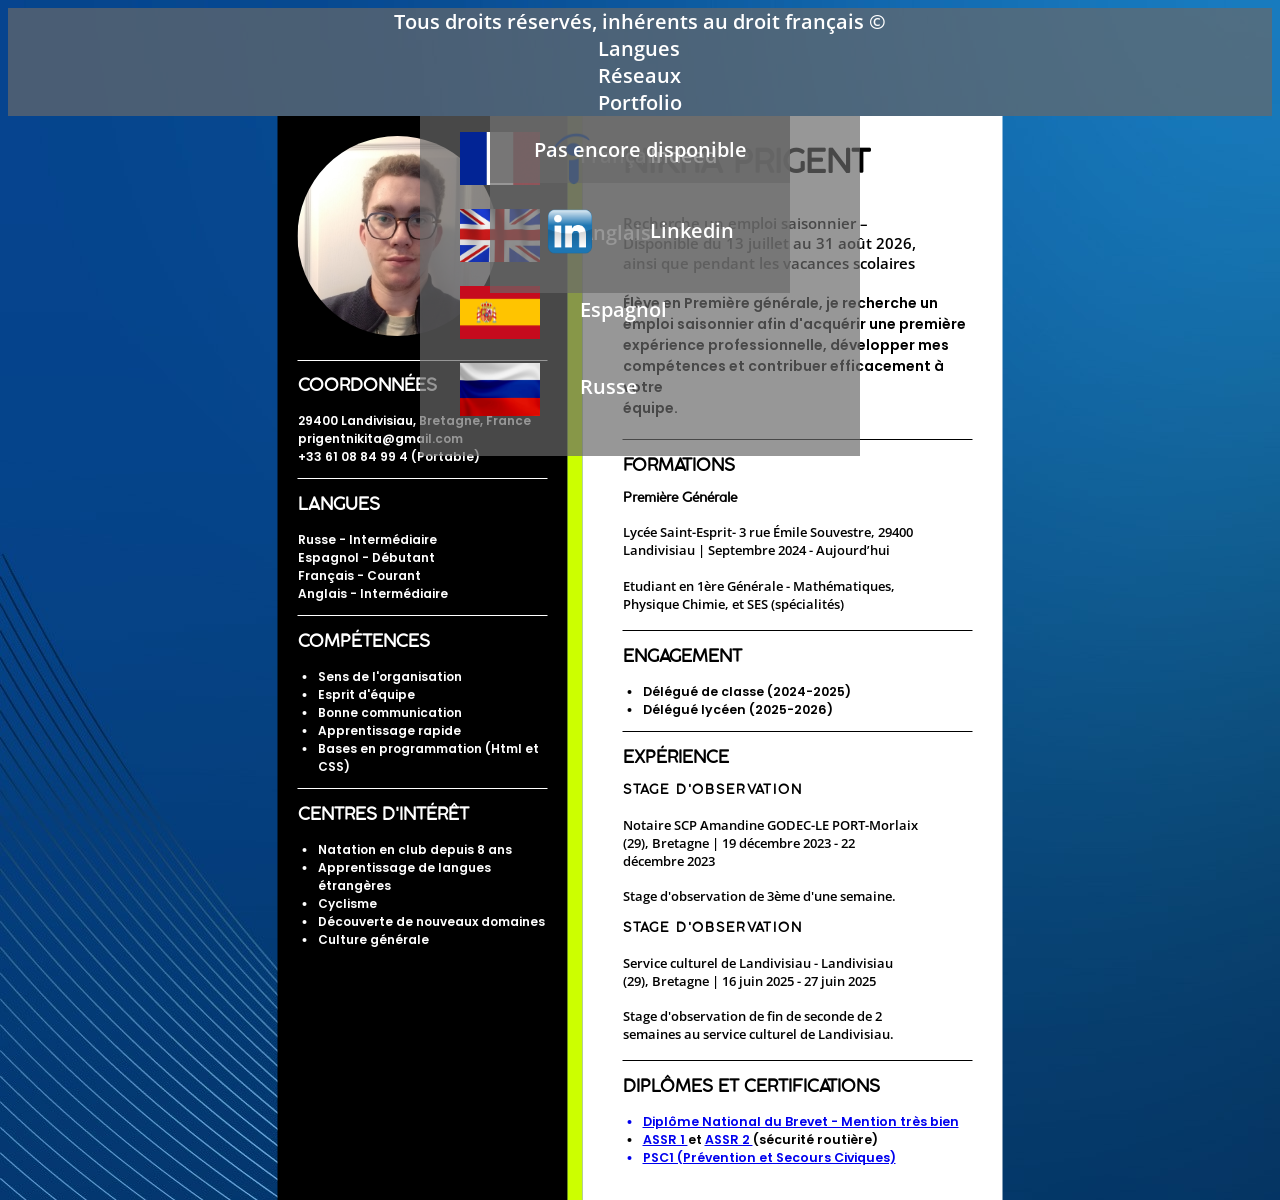
==== composantes-ne-pas-supprimer/index.html @ 245f19e3 "Add files via upload" ====
<!-- Ce site comme ce code restent la propriété de son créateur, Nikita Prigent, domicilié en France -->

<!DOCTYPE html>              
<html lang="fr">
<head>
    <meta charset="UTF-8">
    <meta name="viewport" content="width=device-width, initial-scale=1.0">
    <meta name="robots" content="noindex">
    <title>CV numérique</title>
    <link rel="stylesheet" href="cv-numerique.css">  <!-- Lien CSS -->
    <script src="cv-numerique.js" defer></script>          <!-- Lien JavaScript -->
</head>

<body>
    <div class="content">                                                 <!-- CV en lui-même -->
    <div class="left">                                                    <!-- Partie gauche du CV sur fond noir -->
    <div class="photo"><img class="photo" src="./images/Photo-rogne.jpg" height="200px" alt="Photo de la personne"></div>

           <div class="coordonnees">                                             <!-- Coordonnées -->
           <h3 class="titre11"> COORDONNÉES </h3>
           <ul class="coordonnees">
           <li class="adresse"> 29400 Landivisiau, Bretagne, France </li>
           <li class="adressemail"> prigentnikita@gmail.com </li>
           <li class="portable"> +33 61 08 84 99 4 (Portable)</li>
            </ul>
           </div>

            <div class="langues">                                             <!-- Langues -->
           <h3 class="titre12"> LANGUES </h3>
           <ul class="langues">
           <li class="russe"> Russe - Intermédiaire </li>
           <li class="espagnol"> Espagnol - Débutant </li>
           <li class="français"> Français - Courant </li>
           <li class="anglais"> Anglais - Intermédiaire </li>
           </ul>
           </div>

            <div class="competences">                                             <!-- Compétences -->
           <h3 class="titre13"> COMPÉTENCES </h3>
           <ul class="liste1">
            <li class="liste11"> Sens de l'organisation </li>
            <li class="liste12"> Esprit d'équipe </li>
            <li class="liste13"> Bonne communication </li>
            <li class="liste14"> Apprentissage rapide </li>
            <li class="liste15"> Bases en programmation (Html et CSS) </li>
           </ul>
           </div>

             <div class="centresdinteret">                                             <!-- Centres d'intérêt -->
           <h3 class="titre14"> CENTRES D'INTÉRÊT </h3>
           <ul class="liste2">
            <li class="liste21"> Natation en club depuis 8 ans </li>
            <li class="liste22"> Apprentissage de langues étrangères </li>
            <li class="liste23"> Cyclisme </li>
            <li class="liste24"> Découverte de nouveaux domaines </li>
            <li class="liste25"> Culture générale </li>
           </ul>
           </div>

    </div>                    
    
    <div class="rectanglevert"></div>

    <div class="right">                                   <!-- Partie droite du CV sur fond blanc -->  

           <h3 class="nomprenom"> NIKITA PRIGENT </h3>  <!-- Nom et Prénom -->
              <h4 class="disponiblites"> Recherche un emploi saisonnier – <br> Disponible du 13 juillet au 31 août 2026, <br> ainsi que pendant les vacances scolaires </h4>     <!-- Disponiblités -->
              <h4 class="intro"> Élève en Première générale, je recherche un <br> emploi saisonnier afin d'acquérir une première <br> expérience professionnelle, développer mes <br> compétences et contribuer efficacement à votre <br> équipe. </h4>     <!-- Paragraphe d'introduction -->

           <div class="formations">                                             <!-- Formations -->
           <h3 class="titre21"> FORMATIONS </h3>
           <h3 class="titre22"> Première Générale </h3>
           <h4 class="paragraphe21"> Lycée Saint-Esprit- 3 rue Émile Souvestre, 29400 <br> Landivisiau | Septembre 2024 - Aujourd’hui </h4>
           <h4 class="paragraphe22"> Etudiant en 1ère Générale - Mathématiques, <br> Physique Chimie, et SES (spécialités) </h4>
           </div>

               <div class="engagement">                                             <!-- Engagement -->
           <h3 class="titre23"> ENGAGEMENT </h3>
           <ul class="liste3">
            <li class="liste31"> Délégué de classe (2024-2025) </li>
            <li class="liste32"> Délégué lycéen (2025-2026) </li>
           </ul>
           </div>

           <div class="experience">                                             <!-- Expérience -->
           <h3 class="titre24"> EXPÉRIENCE </h3>
           <h3 class="titre25"> STAGE D'OBSERVATION </h3>
           <h4 class="paragraphe23"> Notaire SCP Amandine GODEC-LE PORT-Morlaix <br> (29), Bretagne | 19 décembre 2023 - 22 <br> décembre 2023 </h4>
           <h4 class="paragraphe24"> Stage d'observation de 3ème d'une semaine. </h4>

           <h3 class="titre26"> STAGE D'OBSERVATION </h3>
           <h4 class="paragraphe25"> Service culturel de Landivisiau - Landivisiau <br> (29), Bretagne | 16 juin 2025 - 27 juin 2025 </h4>
           <h4 class="paragraphe26"> Stage d'observation de fin de seconde de 2 <br> semaines au service culturel de Landivisiau. </h4>
           </div>

            <div class="diplomes">                                             <!-- Diplômes et certifications -->
           <h3 class="titre27"> DIPLÔMES ET CERTIFICATIONS </h3>
           <ul class="liste4">
           <a href="./documents-a-integrer/diplome-national-du-brevet.pdf"><li class="liste41"> Diplôme National du Brevet - Mention très bien </li></a> 
           <li class="liste42"> <a href="./documents-a-integrer/ASSR1.pdf"> ASSR 1 </a> et <a href="./documents-a-integrer/ASSR2.pdf"> ASSR 2 </a> (sécurité routière) </li></a>
           <a href="./documents-a-integrer/PSC1.pdf"><li class="liste43"> PSC1 (Prévention et Secours Civiques) </li></a>
           </ul>
           </div>
        </div>
        </div> 



         <div class="barre-de-selection-div">                                      <!-- Barre de sélection pour les menus -->
    <h3 class="protection"> Tous droits réservés, inhérents au droit français © </h3>
    <nav class="barre-de-selection-nav">
    <li class="langues-barre" id="langues-barre"> Langues </li>
    <li class="reseaux-barre" id="reseaux-barre"> Réseaux </li>
    <li class="portfolio-barre" id="portfolio-barre"> Portfolio </li>
    </nav>
    </div>

    <div class="langues-etrangeres-div" id="langues-etrangeres-div">           <!-- Sélection de langues -->
    <ul class="langues-etrangeres-ul">
      <a class="fr" href="index.html"><li class="fr"> Français </li></a>
     <a class="en" href="index-en.html"><li class="en"> Anglais </li></a>
     <a class="en" href="index-es.html"><li class="es"> Espagnol </li></a>
     <a class="en" href="index-ru.html"><li class="ru"> Russe</li></a>
    </ul>
    </div>

    <div class="reseaux-sociaux-div" id="reseaux-sociaux-div">                                             <!-- Réseaux sociaux -->
    <ul class="reseaux-sociaux-ul">
     <a class="indeed" href="https://profile.indeed.com/p/nikitap-wjbrwvq"><li class="indeed"> Indeed</li></a>
     <a class="linkedin" href="www.linkedin.com/in/nikita-p-oezxefr-hezar"><li class="linkedin"> Linkedin</li></a>
    </ul>
    </div>

     <div class="portfolio" id="portfolio">                                              <!-- Portfolio -->
     <h3 class="portfolio-written"> Pas encore disponible </h3>
    </div>
</body>
</html>
---- composantes-ne-pas-supprimer/cv-numerique.css ----
/* Ce site comme ce code restent la propriété de son créateur, Nikita Prigent, domicilié en France */

@font-face {                                     /* Importation de la police */
font-family:'Coco Gothic Regular';
src: url(./fonts/cocogothic/Coco-Gothic-Regular-trial.woff);
}

@font-face {
    font-family: 'Open Sans';
    src: url(./fonts/opensans-poppins/opensans/static/OpenSans-SemiBold.ttf);
}

@font-face {
    font-family: 'Semi Bold Poppins';
    src: url(./fonts/opensans-poppins/poppins/Poppins-SemiBold.ttf);
}

@font-face {
    font-family: 'Light Poppins';
    src: url(./fonts/opensans-poppins/poppins/Poppins-Light.ttf);
}



div.content{               /* Mise en page générale */
    position: absolute;
    display: flex;
    left: 50%;
    transform: translateX(-50%);
    margin-top: 32px;
    z-index: 1;
}


div.right{             
    margin-top: 0px;
    background-color: white;
    padding-left: 40px;
    padding-right: 30px;
    padding-bottom: 20px;
    width: 350px;
}

div.left{
    background-color: black;
    padding: 20px;
    width: 250px;
}

div.rectanglevert{
    background-color: #ccff00;
    width: 15px;
}

nav.barre-de-selection-nav{
    display: flex;
    list-style-type: none;
}

div.barre-de-selection-div{
    height: 32px;
    background-color: rgba(105, 105, 105, 0.692);
    width: 100%;
}


body{                                                   /* fond d'écran */
    position: relative;
    background-image: url('./images/fond-d-ecran.jpg');
}

ul.coordonnees,ul.langues{   /* Design des listes */
    list-style-type: none;
    padding-left: 0%;
}

ul.liste1,ul.liste2,ul.liste3,ul.liste4{
padding-left: 20px;
 font-family: 'Semi Bold Poppins';
 font-size: 12.5px;
}

                                                             /* Design de la police d'écriture (titres) */

h3.titre11,h3.titre12,h3.titre13,h3.titre14{                /* Titres à gauche */
    font-family: 'Coco Gothic Regular';
    font-size: 17px;
    color: white;
}

h3.nomprenom{                                               /* Nom et Prénom */
    font-family: 'Coco Gothic Regular';
    font-size: 32.3px;
    font-weight: 900;
}

h3.titre21,h3.titre23,h3.titre24,h3.titre27{                /* Titres à droite en police 17 */
    font-family: 'Coco Gothic Regular';
    font-size: 17px;
}

h3.titre22{                                                 /* Première Générale */
    font-family: 'Coco Gothic Regular';
    font-size: 14px;
}

h3.titre25,h3.titre26{                                                 /* Stage d'observation */
    font-family: 'Coco Gothic Regular';
    font-size: 13px;
    letter-spacing: 2px;
}

                                                             /* Design de la police d'écriture (contenu) */

ul.coordonnees,ul.langues,ul.liste1,ul.liste2{      /* contenu en police 12 */
    font-family: 'Semi Bold Poppins';
    font-size: 12px;
    color: white;
}

h4.intro{                                           /* Intro */
    font-family: 'Semi Bold Poppins';
    font-size: 14px;
    font-weight: 100;
}

h4.disponiblites{                                   /* Disponibilités */
    font-family: 'Open Sans';
    font-size: 15px;
    font-weight: 100;
}

h4.paragraphe21,h4.paragraphe22,h4.paragraphe23,h4.paragraphe24,h4.paragraphe25,h4.paragraphe26{      /* contenu en police 13 Open Sans (paragraphes) */
    font-family: 'Open Sans';
    font-size: 13px;
    font-weight: 300;
}

                                                           /* espacements entre les paragraphes */

div.langues,div.competences,div.centresdinteret{                            /* espacements entre les paragraphes de gauche */
padding-top: 1px;
}

div.engagement,div.experience,div.diplomes{                            /* espacements entre les paragraphes de droite */
padding-top: 1px;
}

                                                                 /* esthétique */

img.photo{                                         /* photo ronde */             
    position: relative;
    border-radius: 100%;
}

div.photo,div.coordonnees,div.langues,div.competences,div.centredinteret{     /* traits blancs */
    border-bottom: 1px solid white;
}

div.photo,h4.intro{                                     /* espacements */
    padding-bottom: 20px;
}

h4.intro,div.formations,div.engagement,div.experience{                       /* traits noirs */
    border-bottom: 1px solid black;
}

li.langues-barre{                                                     /* espacements + customisation dans la barre de sélection (effet de style) */
    margin-left: 13.13%;
    font-family: 'Open Sans';
    font-size: 20px;
    color: white;
}

li.langues-barre:hover,li.langues-barre:active{
    background-color: rgb(105, 105, 105);
    box-shadow: 2px 2px 2px 2px rgb(105, 105, 105);
}

h3.protection{                                                     /* tous droits réservés */
    position: absolute;
    left: 50%;
    transform: translateX(-50%);
    margin-top: 0px;
    font-family: 'Open Sans';
    font-size: 20px;
    color: white;
    font-weight: 400;
}

li.reseaux-barre{                                                     
     margin-left: 63.03%;
     font-family: 'Open Sans';
     font-size: 20px;
     color: white;
}

li.reseaux-barre:hover,li.reseaux-barre:active{
    background-color: rgb(105, 105, 105);
    box-shadow: 2px 2px 2px 2px rgb(105, 105, 105);
}                                                    

li.portfolio-barre{                                                     
    margin-left: 2.63%;
    font-family: 'Open Sans';
    font-size: 20px;
    color: white;
}

li.portfolio-barre:hover,li.portfolio-barre:active{
    background-color: rgb(105, 105, 105);
    box-shadow: 2px 2px 2px 2px rgb(105, 105, 105);
}


div.langues-etrangeres-div{                                              /* menu des langues + customisation (effet de style) */
    position: absolute;
    margin-left: 7.88%;
    background-color: rgba(105, 105, 105, 0.692);
    width: 440px;
    display: none;
    z-index: 0;
}

ul.langues-etrangeres-ul{
    list-style-type: none;
}

li.fr{                                              
    font-family: 'Open Sans';
    font-size: 20px;
    color: white;
    min-height: 47px;           /* assez haut pour contenir le drapeau */
    padding-left: 120px;        /* pousse le texte à droite du drapeau (80px + marge) */
    padding-top: 10px;          /* centre verticalement le texte à côté du drapeau */
    background-image: url(./images/drapeau-de-la-france.webp);
    background-position: 0 0;
    background-size: 80px 53px;
    background-repeat: no-repeat;
    margin-bottom: 20px;
}

li.fr:hover,li.fr:active{                                              
    background-color: rgb(105, 105, 105);
}

li.en{                                              
    font-family: 'Open Sans';
    font-size: 20px;
    color: white;
    min-height: 47px;           /* assez haut pour contenir le drapeau */
    padding-left: 120px;        /* pousse le texte à droite du drapeau (80px + marge) */
    padding-top: 10px;          /* centre verticalement le texte à côté du drapeau */
    background-image: url(./images/iHlGBm4.jpg);
    background-position: 0 0;
    background-size: 80px 53px;
    background-repeat: no-repeat;
    margin-bottom: 20px;
}

li.en:hover,li.en:active{                                              
    background-color: rgb(105, 105, 105);
}

li.es{                                              
    font-family: 'Open Sans';
    font-size: 20px;
    color: white;
    min-height: 47px;           /* assez haut pour contenir le drapeau */
    padding-left: 120px;        /* pousse le texte à droite du drapeau (80px + marge) */
    padding-top: 10px;          /* centre verticalement le texte à côté du drapeau */
    background-image: url(./images/demysticway-spain-2906824_1280.png);
    background-position: 0 0;
    background-size: 80px 53px;
    background-repeat: no-repeat;
    margin-bottom: 20px;
}

li.es:hover,li.es:active{                                              
    background-color: rgb(105, 105, 105);
}

li.ru{                                              
    font-family: 'Open Sans';
    font-size: 20px;
    color: white;
    min-height: 47px;           /* assez haut pour contenir le drapeau */
    padding-left: 120px;        /* pousse le texte à droite du drapeau (80px + marge) */
    padding-top: 10px;          /* centre verticalement le texte à côté du drapeau */
    background-image: url(./images/waving-russia-flag_50039-939.jpg);
    background-position: 0 0;
    background-size: 80px 53px;
    background-repeat: no-repeat;
    margin-bottom: 20px;
}

li.ru:hover,li.ru:active{                                              
    background-color: rgb(105, 105, 105);
}


div.reseaux-sociaux-div{                                              /* menu des réseaux + customisation (effet de style) */
    position: absolute;
    margin-left: 78.78%;
    background-color: rgba(105, 105, 105, 0.692);
    width: 300px;
   display: none;
}

ul.reseaux-sociaux-ul{
    list-style-type: none;
}

li.indeed{
    font-family: 'Open Sans';
    font-size: 20px;
    color: white;
    min-height: 47px;           /* assez haut pour contenir le drapeau */
    padding-left: 120px;        /* pousse le texte à droite du drapeau (80px + marge) */
    padding-top: 10px;          /* centre verticalement le texte à côté du drapeau */
    background-image: url(./images/indeed_logo-freelogovectors.net_.png);
    background-position: 0 0;
    background-size: 80px 53px;
    background-repeat: no-repeat;
    margin-bottom: 20px;
}

li.indeed:hover,li.indeed:active{                                              
    background-color: rgb(105, 105, 105);
}

li.linkedin{
    font-family: 'Open Sans';
    font-size: 20px;
    color: white;
    min-height: 40px;           /* assez haut pour contenir le drapeau */
    padding-left: 120px;        /* pousse le texte à droite du drapeau (80px + marge) */
    padding-top: 8px;          /* centre verticalement le texte à côté du drapeau */
    background-image: url(./images/LinkedIn-Emblema.png);
    background-position: 0 0;
    background-size: 80px 45px;
    background-repeat: no-repeat;
    margin-bottom: 20px;
}

li.linkedin:hover,li.linkedin:active{                                              
    background-color: rgb(105, 105, 105);
}


div.portfolio{                                              /* Portfolio + customisation (effet de style) */
    position: absolute;
    margin-left: 78.78%;
    background-color: rgba(105, 105, 105, 0.692);
    width: 300px;
    display: none;
}

h3.portfolio-written{
    font-family: 'Open Sans';
    font-size: 20px;
    color: white;
    text-align: center;
}

a.fr,a.en,a.es,a.ru,a.indeed,a.linkedin{
    text-decoration: none;
    color: white;
}


@media screen and (max-width: 1540px) {         /* Conversion sur le téléphone */  /* quand deux règles ont la même spécificité, c'est celle qui apparaît en dernier dans le fichier qui gagne — peu importe qu'elle soit dans une media query ou non. */ /* La solution : placez toujours vos media queries à la fin du fichier CSS, après toutes les règles de base. C'est une convention quasi universelle en CSS, précisément pour éviter ce piège : */

div.barre-de-selection-div{             /* Rendre la barre plus flexible et ajustable en colonne */
    position: relative;
    display: flex;
    flex-direction: column;
    height: auto;
}

nav.barre-de-selection-nav{             /* Rendre la barre plus flexible et ajustable en colonne + centrer les éléments en accord avec la "position: relative" */
    position: relative;
    display: flex;
    flex-direction: column;
    align-self: center;
    width: fit-content;   /* la boîte prend exactement la largeur de .left + .rectanglevert + .right */
    margin: 0 auto;        /* centre cette boîte horizontalement dans la page */
}

h3.protection{                         /* Rendre la barre plus flexible et ajustable en colonne + centrer les éléments en accord avec la "position: relative" */
    position: relative;
    display: flex;
    flex-direction: column;
    align-self: center;
    width: fit-content;   /* la boîte prend exactement la largeur de .left + .rectanglevert + .right */
    margin: 0 auto;        /* centre cette boîte horizontalement dans la page */
    margin-left: 0px;
}

li.langues-barre,                     /* Centrer les éléments */
    li.reseaux-barre,
    li.portfolio-barre {
        margin-left: 0px;   /* on remplace les % fragiles par une valeur fixe simple */
}

div.content{               /* Mise en page générale */
    position: absolute;
    display: flex;
    left: 50%;
    transform: translateX(-50%);
    margin-top: 108px;
    z-index: 0;
}

div.langues-etrangeres-div{                                              /* menu des langues */
    position: absolute;
    display: flex;
    flex-direction: column;
    left: 50%;
    transform: translate(-50%);
    margin-left: 0;      /* ← ajouter */
    z-index: 1;
    
}

div.reseaux-sociaux-div{                                               /* menu des réseaux */
    position: absolute;
    display: flex;
    flex-direction: column;
    left: 50%;
    transform: translate(-50%);
    margin-left: 0;      /* ← ajouter */
    z-index: 1;
    
}

div.portfolio{                                              /* Portfolio */
    position: absolute;
    display: flex;
    flex-direction: column;
    left: 50%;
    transform: translate(-50%);
    margin-left: 0;      /* ← ajouter */
    z-index: 1;
    
}

li.portfolio-barre:hover,li.portfolio-barre:active{                /* espacements + customisation dans la barre de sélection (effet de style) */
    background-color: rgb(105, 105, 105);
    box-shadow: 2px 0px 2px 2px rgb(105, 105, 105);
}

}

@media screen and (max-width: 735px){
    
div.content {
position: absolute;    
margin-left: 0px;
flex-direction: column; /* .left et .right l'un sous l'autre, plus côte à côte */
width: 100%;
}

div.left, div.right {
width: 100%;           /* pleine largeur au lieu de 250px/350px fixes */
box-sizing: border-box;
}

}



@media screen and (max-width: 499px){
    
div.content {
margin-top: 135px;
}

}

@media screen and (max-width: 457px){
    
ul.langues-etrangeres-ul{                                              /* menu des langues */
    position: relative;
    margin-left: 50px;
}

}

@media screen and (max-width: 294px){
    
div.content {
margin-top: 162px;
}

ul.langues-etrangeres-ul{                                              /* menu des langues */
    position: relative;
    margin-left: 80px;
}

}
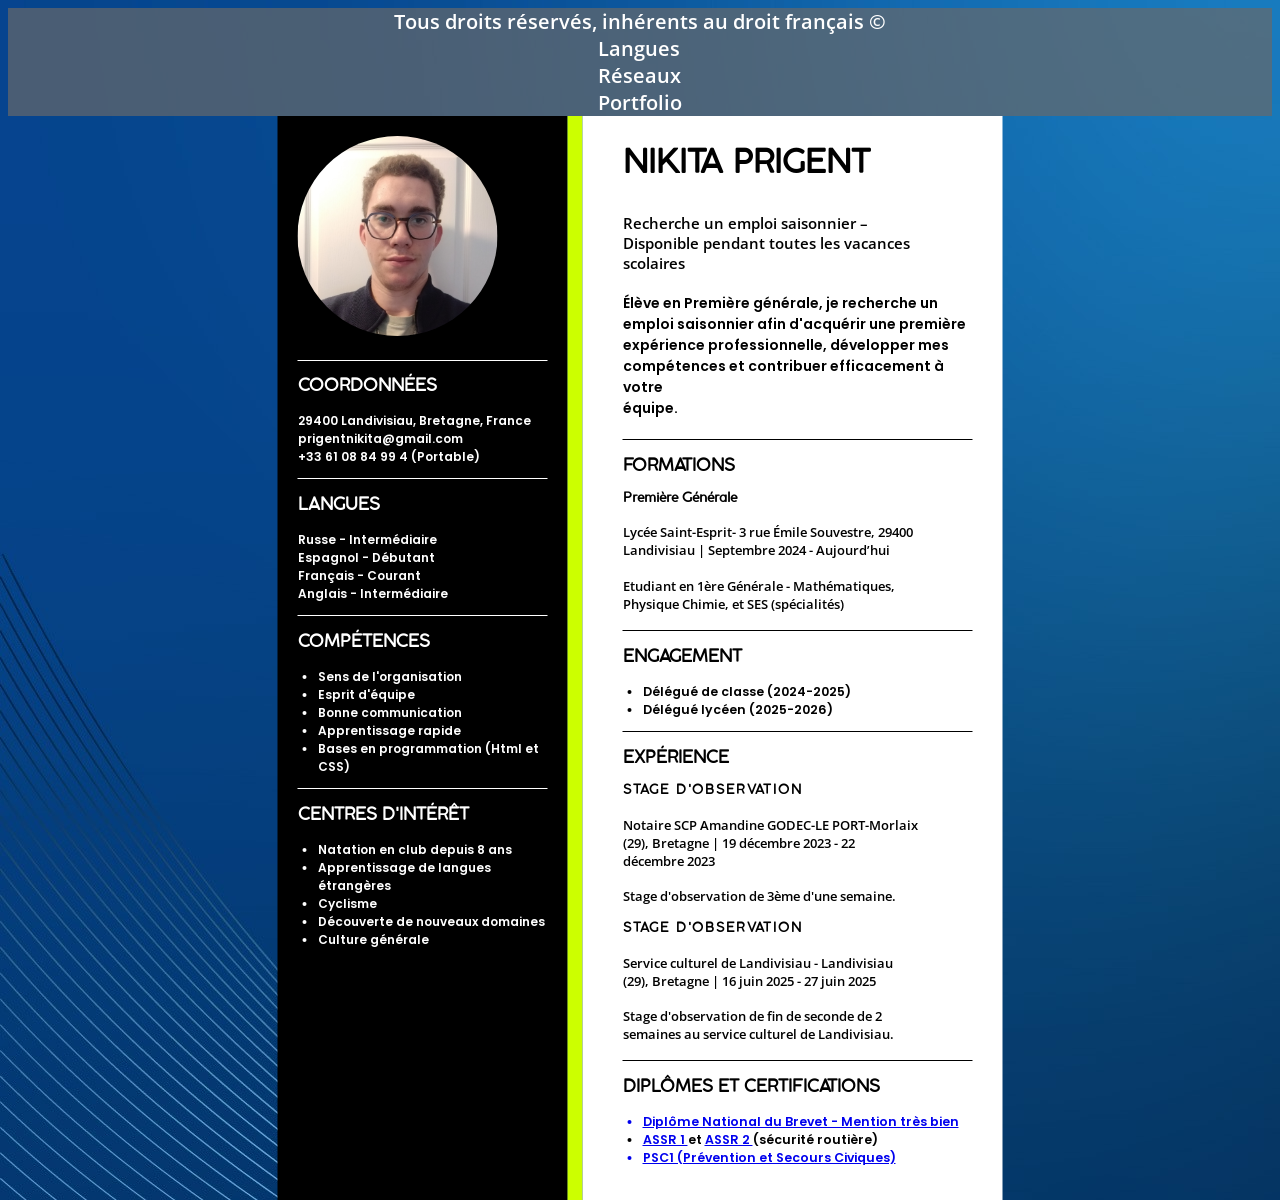
==== commit c000bfe9: "Update index.html" ====
--- a/composantes-ne-pas-supprimer/index.html
+++ b/composantes-ne-pas-supprimer/index.html
@@ -64,7 +64,7 @@
     <div class="right">                                   <!-- Partie droite du CV sur fond blanc -->  
 
            <h3 class="nomprenom"> NIKITA PRIGENT </h3>  <!-- Nom et Prénom -->
-              <h4 class="disponiblites"> Recherche un emploi saisonnier – <br> Disponible du 13 juillet au 31 août 2026, <br> ainsi que pendant les vacances scolaires </h4>     <!-- Disponiblités -->
+              <h4 class="disponiblites"> Recherche un emploi saisonnier – <br> Disponible pendant toutes les vacances scolaires </h4>     <!-- Disponiblités -->
               <h4 class="intro"> Élève en Première générale, je recherche un <br> emploi saisonnier afin d'acquérir une première <br> expérience professionnelle, développer mes <br> compétences et contribuer efficacement à votre <br> équipe. </h4>     <!-- Paragraphe d'introduction -->
 
            <div class="formations">                                             <!-- Formations -->
@@ -135,4 +135,4 @@
      <h3 class="portfolio-written"> Pas encore disponible </h3>
     </div>
 </body>
-</html>+</html>
--- a/composantes-ne-pas-supprimer/cv-numerique.css
+++ b/composantes-ne-pas-supprimer/cv-numerique.css
@@ -414,7 +414,7 @@
 
 div.langues-etrangeres-div{                                              /* menu des langues */
     position: absolute;
-    display: flex;
+    display: none;
     flex-direction: column;
     left: 50%;
     transform: translate(-50%);
@@ -425,7 +425,7 @@
 
 div.reseaux-sociaux-div{                                               /* menu des réseaux */
     position: absolute;
-    display: flex;
+    display: none;
     flex-direction: column;
     left: 50%;
     transform: translate(-50%);
@@ -436,7 +436,7 @@
 
 div.portfolio{                                              /* Portfolio */
     position: absolute;
-    display: flex;
+    display: none;
     flex-direction: column;
     left: 50%;
     transform: translate(-50%);
@@ -498,4 +498,4 @@
     margin-left: 80px;
 }
 
-}+}
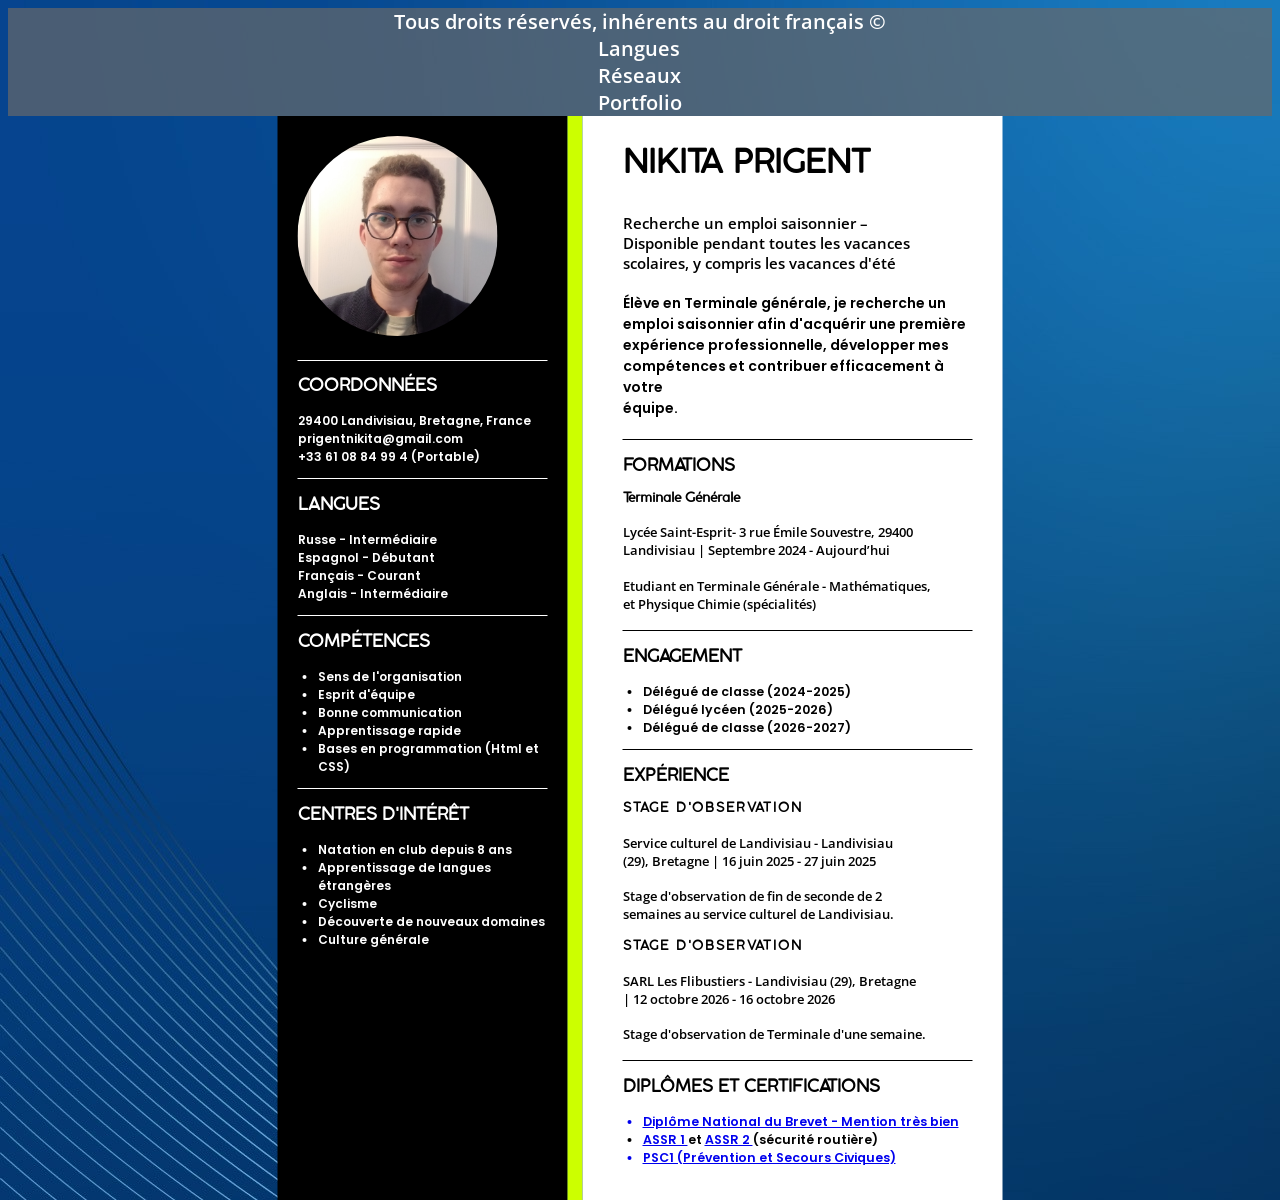
==== commit 47d2ec29: "Update index.html" ====
--- a/composantes-ne-pas-supprimer/index.html
+++ b/composantes-ne-pas-supprimer/index.html
@@ -63,15 +63,15 @@
 
     <div class="right">                                   <!-- Partie droite du CV sur fond blanc -->  
 
-           <h3 class="nomprenom"> NIKITA PRIGENT </h3>  <!-- Nom et Prénom -->
-              <h4 class="disponiblites"> Recherche un emploi saisonnier – <br> Disponible pendant toutes les vacances scolaires </h4>     <!-- Disponiblités -->
-              <h4 class="intro"> Élève en Première générale, je recherche un <br> emploi saisonnier afin d'acquérir une première <br> expérience professionnelle, développer mes <br> compétences et contribuer efficacement à votre <br> équipe. </h4>     <!-- Paragraphe d'introduction -->
+          <h3 class="nomprenom"> NIKITA PRIGENT </h3>  <!-- Nom et Prénom -->
+              <h4 class="disponiblites"> Recherche un emploi saisonnier – <br> Disponible pendant toutes les vacances <br> scolaires, y compris les vacances d'été </h4>     <!-- Disponiblités -->
+              <h4 class="intro"> Élève en Terminale générale, je recherche un <br> emploi saisonnier afin d'acquérir une première <br> expérience professionnelle, développer mes <br> compétences et contribuer efficacement à votre <br> équipe. </h4>     <!-- Paragraphe d'introduction -->
 
            <div class="formations">                                             <!-- Formations -->
            <h3 class="titre21"> FORMATIONS </h3>
-           <h3 class="titre22"> Première Générale </h3>
+           <h3 class="titre22"> Terminale Générale </h3>
            <h4 class="paragraphe21"> Lycée Saint-Esprit- 3 rue Émile Souvestre, 29400 <br> Landivisiau | Septembre 2024 - Aujourd’hui </h4>
-           <h4 class="paragraphe22"> Etudiant en 1ère Générale - Mathématiques, <br> Physique Chimie, et SES (spécialités) </h4>
+           <h4 class="paragraphe22"> Etudiant en Terminale Générale - Mathématiques, <br> et Physique Chimie (spécialités) </h4>
            </div>
 
                <div class="engagement">                                             <!-- Engagement -->
@@ -79,18 +79,19 @@
            <ul class="liste3">
             <li class="liste31"> Délégué de classe (2024-2025) </li>
             <li class="liste32"> Délégué lycéen (2025-2026) </li>
+            <li class="liste33"> Délégué de classe (2026-2027) </li>
            </ul>
            </div>
 
            <div class="experience">                                             <!-- Expérience -->
            <h3 class="titre24"> EXPÉRIENCE </h3>
            <h3 class="titre25"> STAGE D'OBSERVATION </h3>
-           <h4 class="paragraphe23"> Notaire SCP Amandine GODEC-LE PORT-Morlaix <br> (29), Bretagne | 19 décembre 2023 - 22 <br> décembre 2023 </h4>
-           <h4 class="paragraphe24"> Stage d'observation de 3ème d'une semaine. </h4>
+           <h4 class="paragraphe23"> Service culturel de Landivisiau - Landivisiau <br> (29), Bretagne | 16 juin 2025 - 27 juin 2025 </h4>
+           <h4 class="paragraphe24"> Stage d'observation de fin de seconde de 2 <br> semaines au service culturel de Landivisiau. </h4>
 
            <h3 class="titre26"> STAGE D'OBSERVATION </h3>
-           <h4 class="paragraphe25"> Service culturel de Landivisiau - Landivisiau <br> (29), Bretagne | 16 juin 2025 - 27 juin 2025 </h4>
-           <h4 class="paragraphe26"> Stage d'observation de fin de seconde de 2 <br> semaines au service culturel de Landivisiau. </h4>
+           <h4 class="paragraphe25"> SARL Les Flibustiers - Landivisiau (29), Bretagne <br> | 12 octobre 2026 - 16 octobre 2026 </h4>
+           <h4 class="paragraphe26"> Stage d'observation de Terminale d'une semaine. </h4>
            </div>
 
             <div class="diplomes">                                             <!-- Diplômes et certifications -->
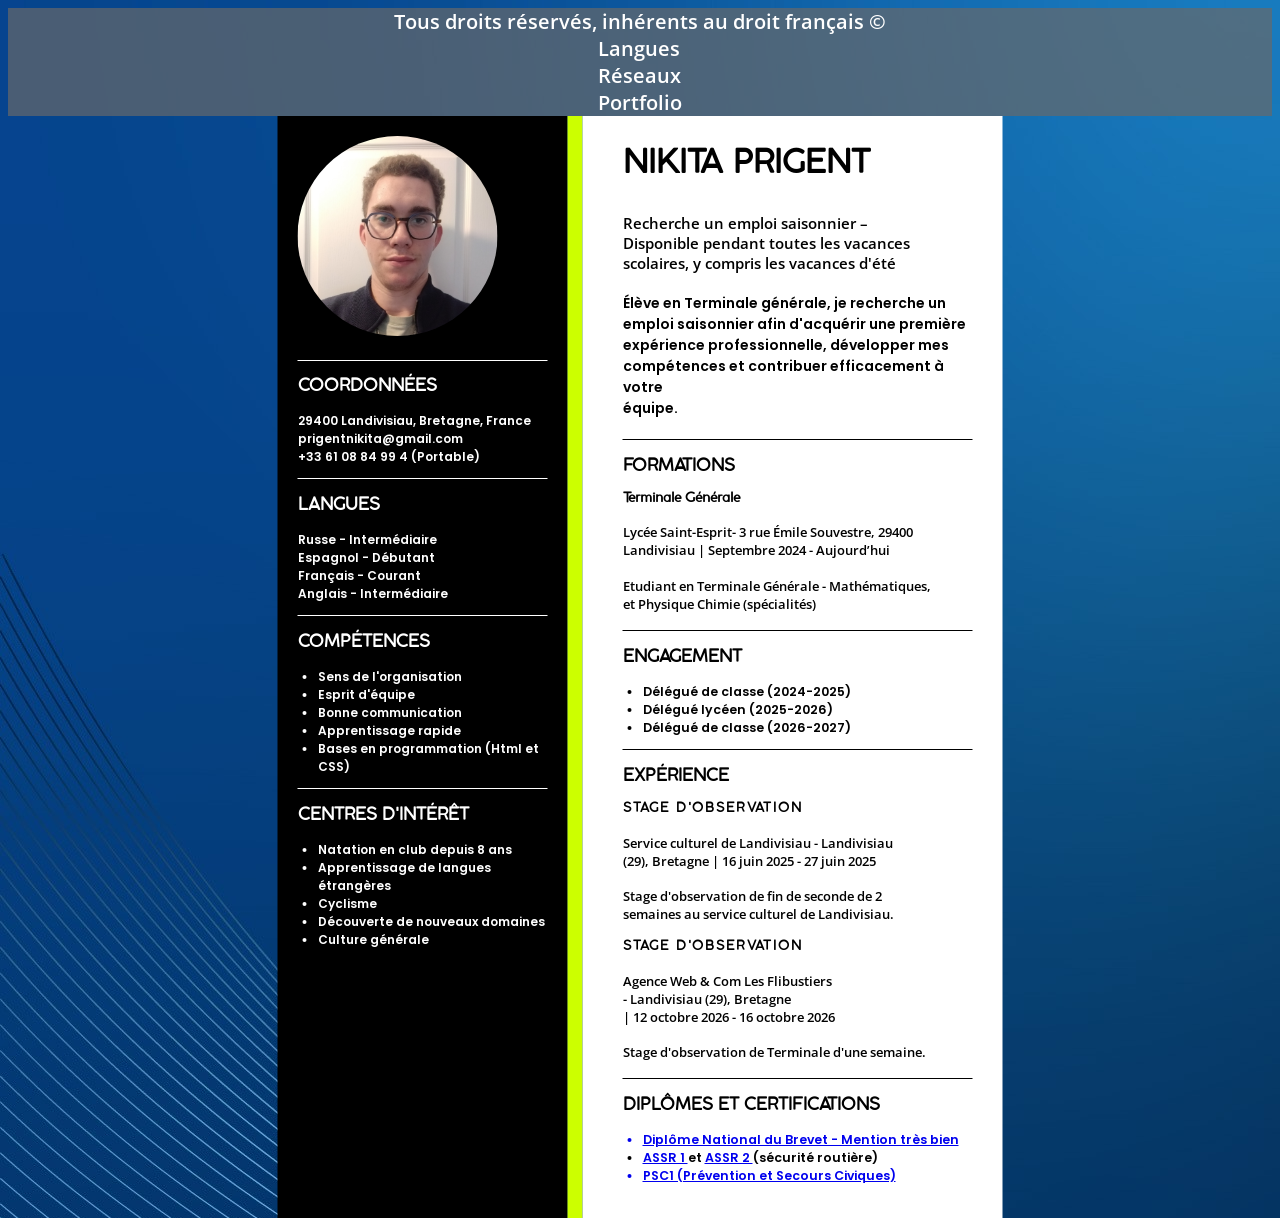
==== commit fdd68d6c: "Update index.html" ====
--- a/composantes-ne-pas-supprimer/index.html
+++ b/composantes-ne-pas-supprimer/index.html
@@ -90,7 +90,7 @@
            <h4 class="paragraphe24"> Stage d'observation de fin de seconde de 2 <br> semaines au service culturel de Landivisiau. </h4>
 
            <h3 class="titre26"> STAGE D'OBSERVATION </h3>
-           <h4 class="paragraphe25"> SARL Les Flibustiers - Landivisiau (29), Bretagne <br> | 12 octobre 2026 - 16 octobre 2026 </h4>
+           <h4 class="paragraphe25"> Agence Web & Com Les Flibustiers <br> - Landivisiau (29), Bretagne <br> | 12 octobre 2026 - 16 octobre 2026 </h4>
            <h4 class="paragraphe26"> Stage d'observation de Terminale d'une semaine. </h4>
            </div>
 
